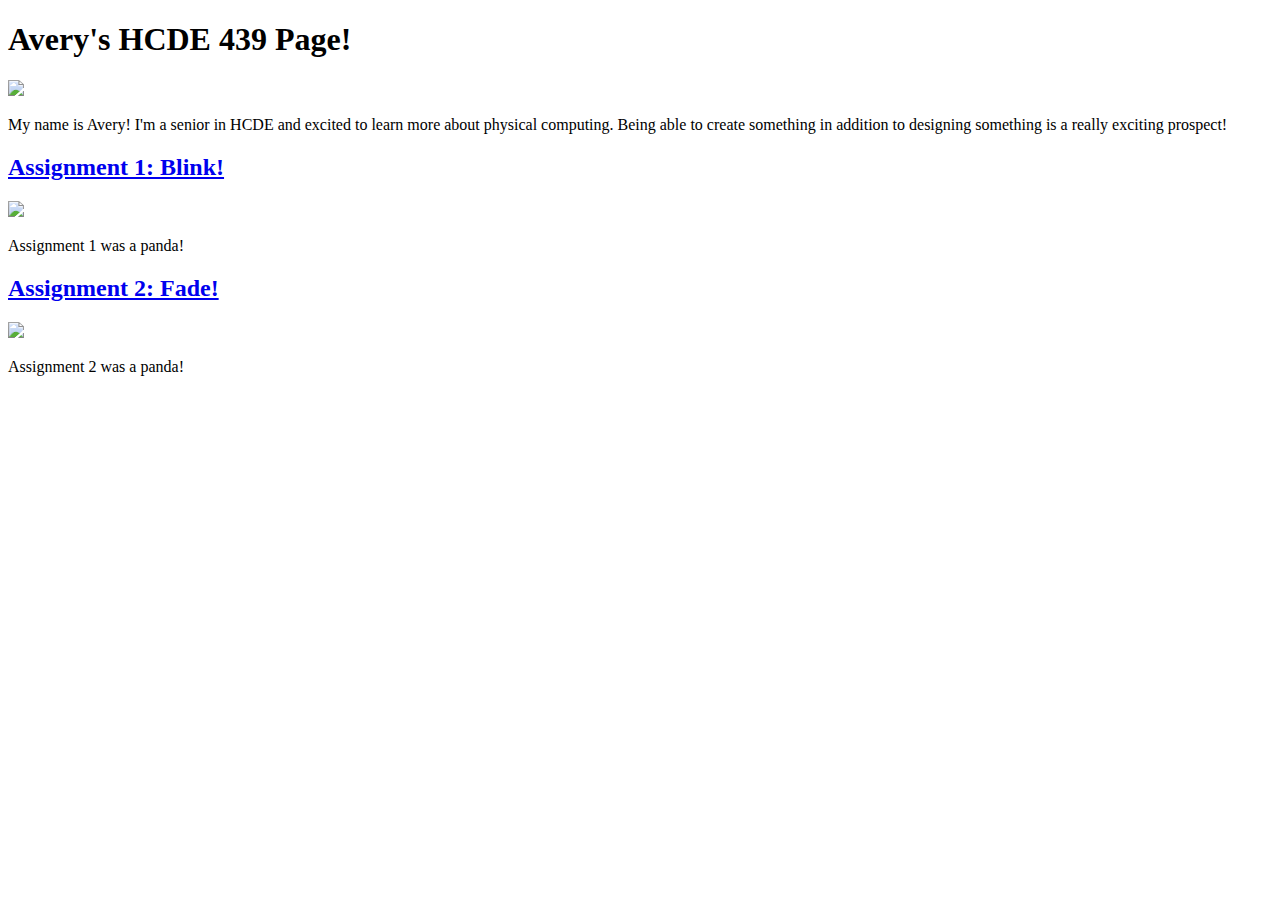
==== index.html @ 6f7af289 "Update index.html" ====
<!DOCTYPE html> 
<html> 
    <head> 
        <meta charset="utf-8"> 
        <meta name="viewport" content="width=device-width, maximum-scale=1.0" />

        <title>Avery Wolf's HCDE 439 Page!</title> 

        <link href="style.css" media="screen" rel="stylesheet" type="text/css" />

    </head> 
    <body> 

        <div class="header">
            <h1>Avery's HCDE 439 Page!</h1>
            <p>
            <img src="red-panda.jpg" width=400></a>
            </p>
            <p>
            My name is Avery! I'm a senior in HCDE and excited to learn more about physical computing. Being able to create something in 
		    addition to designing something is a really exciting prospect!
            </p>
        </div>
        <div class="assignments">

            <div class="assignment">
              <a href="assignment1.html"><h2>Assignment 1: Blink!</h2>
                  <img src="red-panda.jpg" width=250></a>
                <p>
		Assignment 1 was a panda!
                </p>
            </div>

            <div class="assignment">
              <a href="assignment2.html"><h2>Assignment 2: Fade!</h2>
                  <img src="red-panda.jpg" width=250></a>
                <p>
		Assignment 2 was a panda!
                </p>
            </div>
	</div>
    </body>
</html>
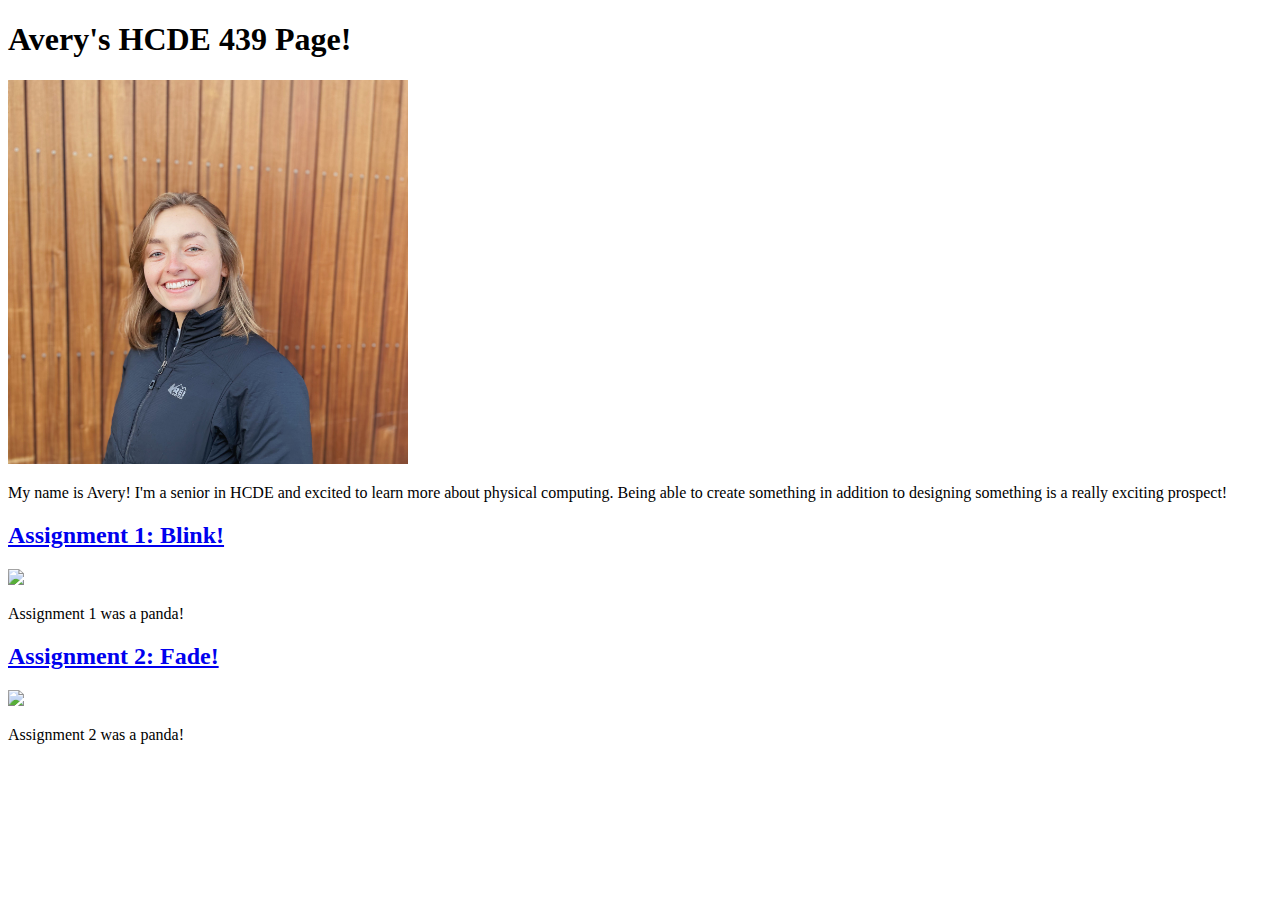
==== commit 52c6e126: "Update index.html" ====
--- a/index.html
+++ b/index.html
@@ -14,7 +14,7 @@
         <div class="header">
             <h1>Avery's HCDE 439 Page!</h1>
             <p>
-            <img src="red-panda.jpg" width=400></a>
+            <img src="linkedheadshot.jpg" width=400></a>
             </p>
             <p>
             My name is Avery! I'm a senior in HCDE and excited to learn more about physical computing. Being able to create something in 
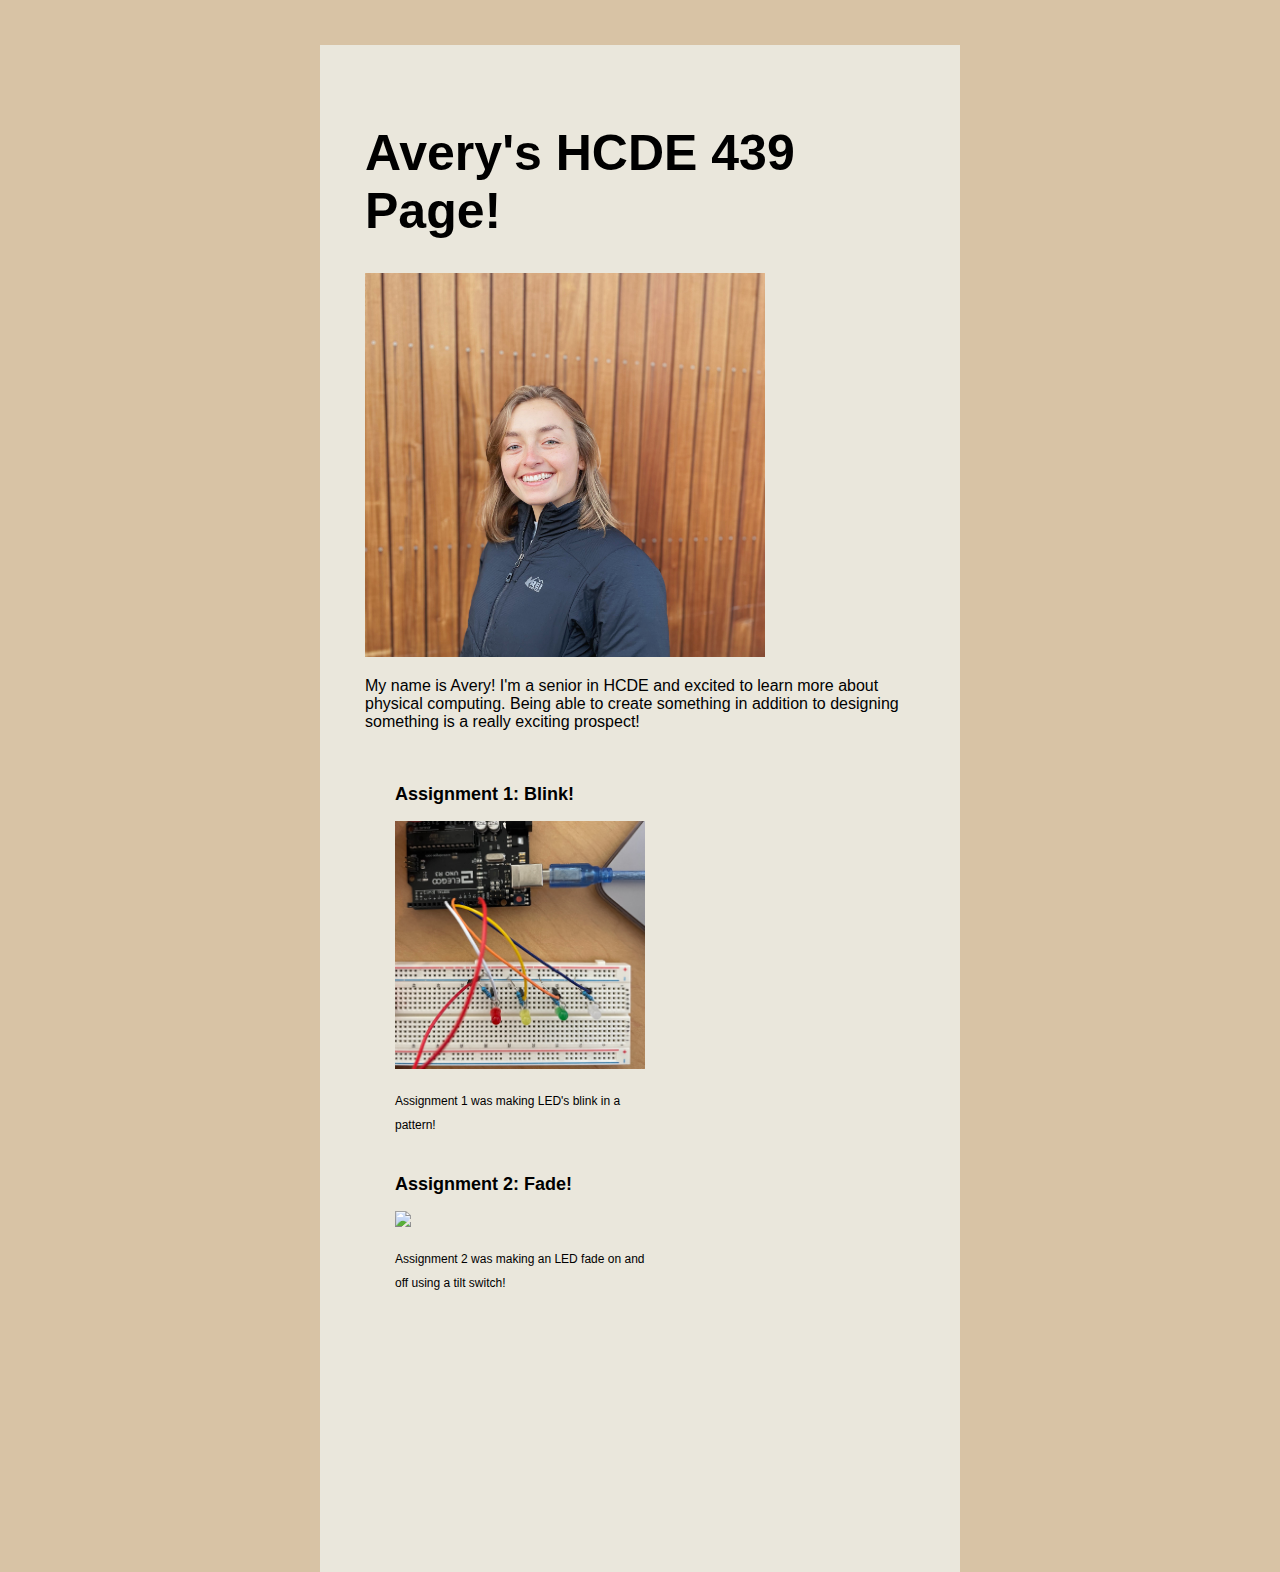
==== commit 938dd99b: "Update index.html" ====
--- a/index.html
+++ b/index.html
@@ -25,17 +25,17 @@
 
             <div class="assignment">
               <a href="assignment1.html"><h2>Assignment 1: Blink!</h2>
-                  <img src="red-panda.jpg" width=250></a>
+                  <img src="blinky.jpg" width=250></a>
                 <p>
-		Assignment 1 was a panda!
+		Assignment 1 was making LED's blink in a pattern!
                 </p>
             </div>
 
             <div class="assignment">
               <a href="assignment2.html"><h2>Assignment 2: Fade!</h2>
-                  <img src="red-panda.jpg" width=250></a>
+                  <img src="fadeassign.jpeg" width=250></a>
                 <p>
-		Assignment 2 was a panda!
+		Assignment 2 was making an LED fade on and off using a tilt switch!
                 </p>
             </div>
 	</div>
--- a/style.css
+++ b/style.css
@@ -0,0 +1,91 @@
+
+html, body {
+  padding: 45px 45px 45px 45px;
+  margin: 0;
+  font-family: 'helvetica', 'arial', 'sans';
+}
+
+html {
+  background: #D8C3A5
+}
+
+body {
+  background: #EAE7DC;
+  position: absolute;
+  left: 50%;
+  transform: translate(-50%);
+}
+
+h1,h2,h3,h4 {
+  font-family: 'helvetica', 'arial', 'sans';
+  text-align: left;
+  }
+
+a {
+  color: #000;
+}
+
+.header {
+  color: #000;
+  height: auto;
+}
+
+.code {
+  padding: 25px;
+}
+
+.center {
+  display: block;
+  margin-left: auto;
+  margin-right: auto;
+  width: 50%;
+}
+
+.header h1 {
+  font-size: 50px;
+  }
+
+.assignment {
+  font-size: 12px;
+  line-height: 24px;
+  font-family: 'helvetica', 'arial', 'sans';
+  padding: 20px 20px 20px 30px;
+  width: 250px;
+  height: 350px;
+  overflow: hidden;
+  float: left;
+}
+
+.assignment:hover { overflow:auto }
+
+.assignment a {
+    color: #000;
+    text-decoration: none;
+}
+
+.assignment a:hover {
+  background: #F06;
+  color: #F06;
+  text-decoration: none;
+}
+
+.footer {
+    width: 1100px;
+    float: left;
+    padding: 300px 0px 30px 30px;
+}
+
+.widebody {
+    width: 800px;
+    padding: 0px 30px 30px 30px;
+}
+
+.widebody a {
+}
+
+.widebody a:hover {
+  background: #F06;
+  color: #FFF;
+  text-decoration: none;
+}
+
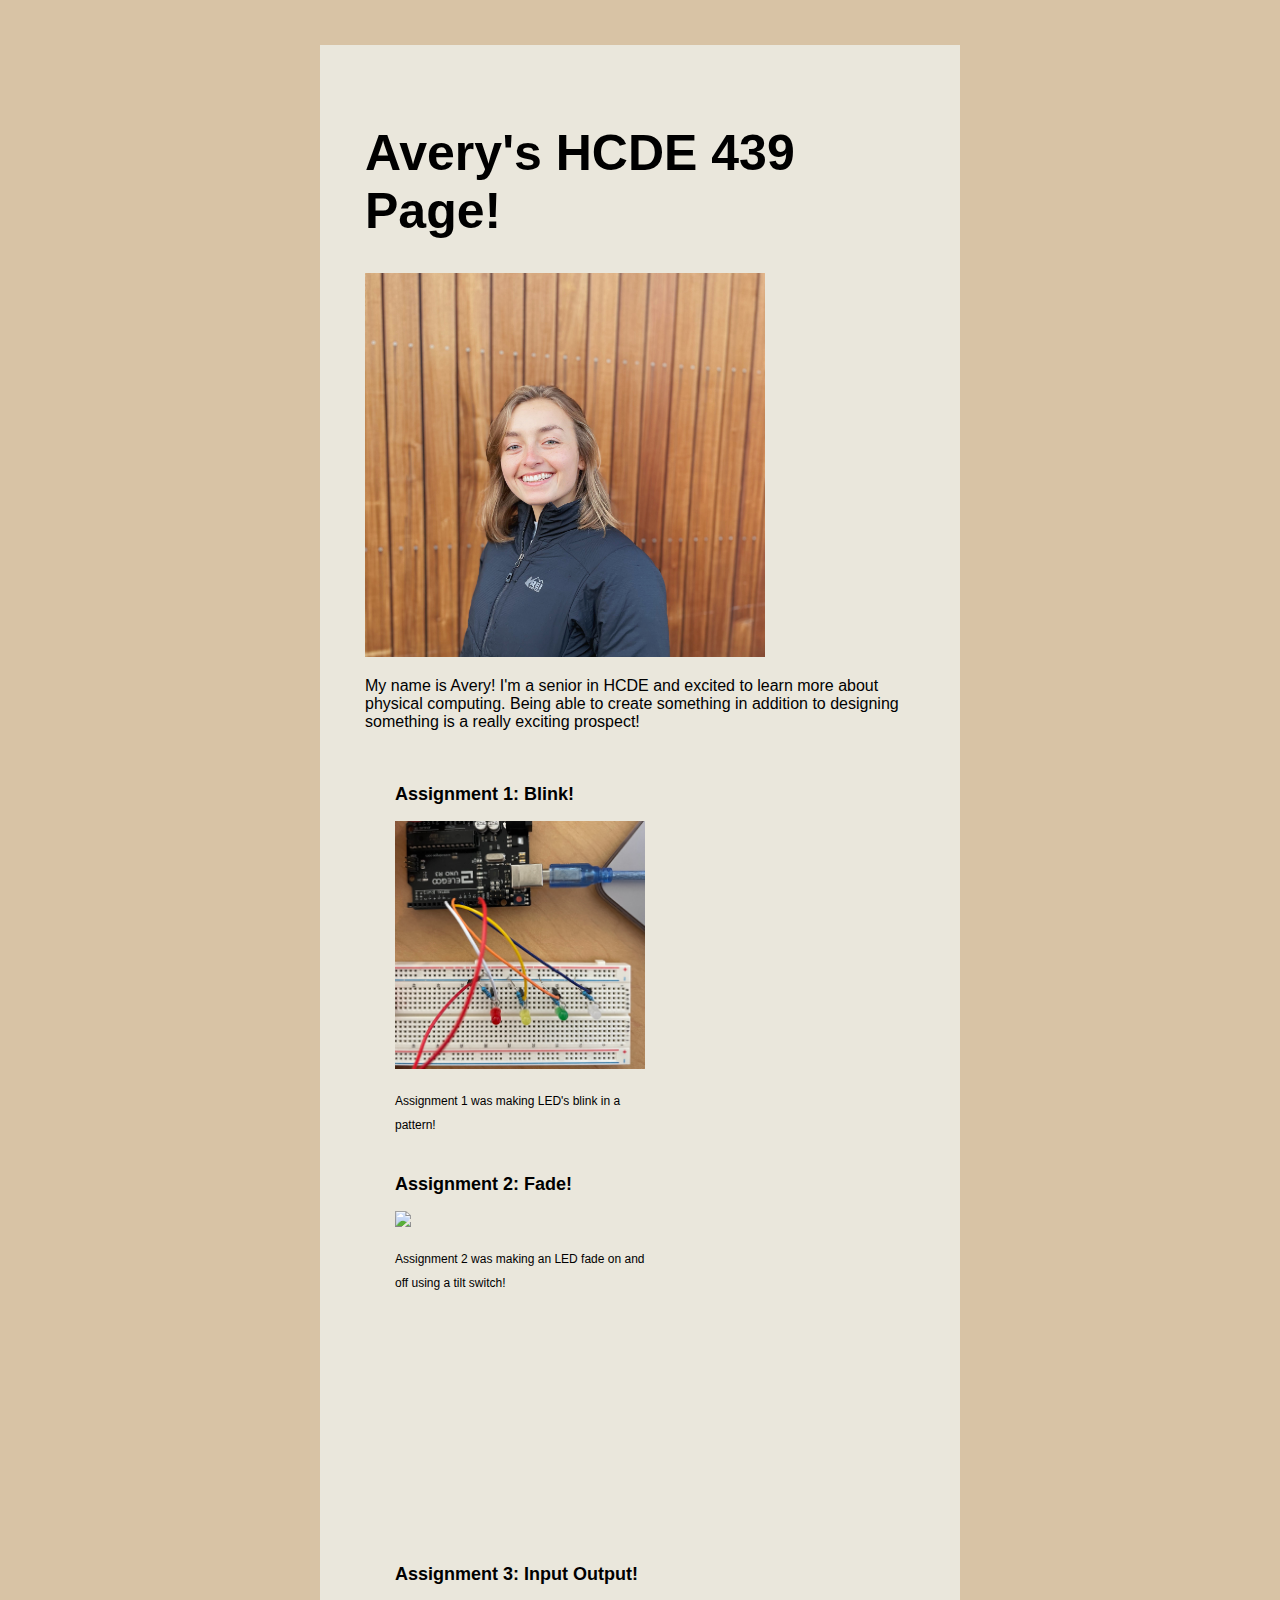
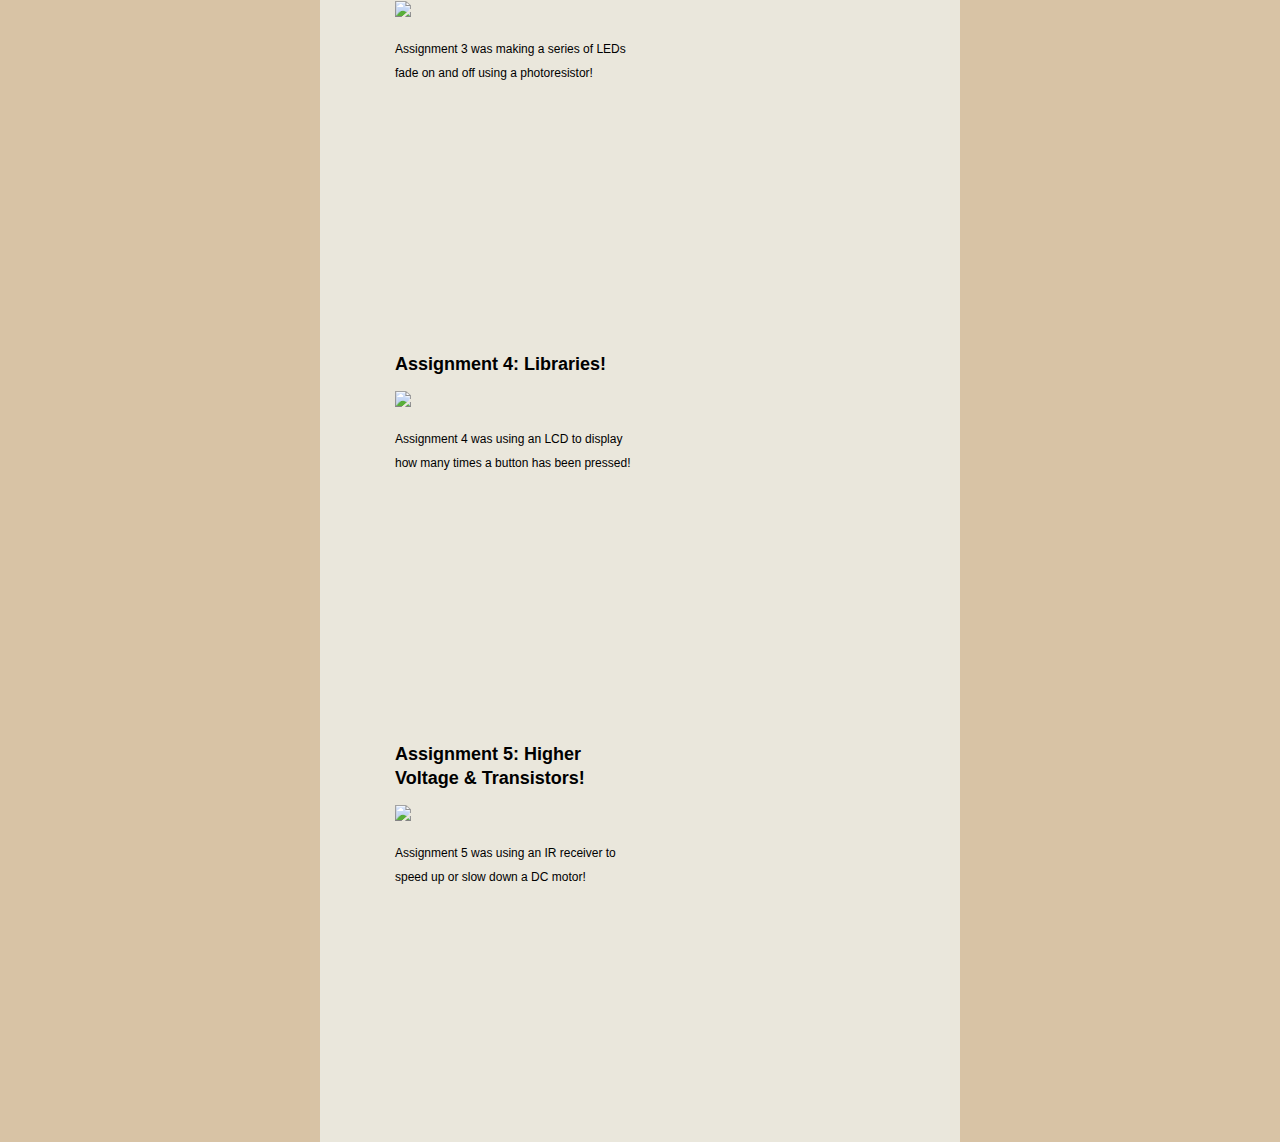
==== commit 4e3f26bd: "Update index.html" ====
--- a/index.html
+++ b/index.html
@@ -38,6 +38,30 @@
 		Assignment 2 was making an LED fade on and off using a tilt switch!
                 </p>
             </div>
+		
+	    <div class="assignment">
+              <a href="assignment3.html"><h2>Assignment 3: Input Output!</h2>
+                  <img src="input.png" width=250></a>
+                <p>
+		Assignment 3 was making a series of LEDs fade on and off using a photoresistor!
+                </p>
+            </div>
+
+	    <div class="assignment">
+              <a href="assignment4.html"><h2>Assignment 4: Libraries!</h2>
+                  <img src="a4.1.png" width=250></a>
+                <p>
+		Assignment 4 was using an LCD to display how many times a button has been pressed!
+                </p>
+            </div>
+		
+	    <div class="assignment">
+              <a href="assignment5.html"><h2>Assignment 5: Higher Voltage & Transistors!</h2>
+                  <img src="a4.1.png" width=250></a>
+                <p>
+		Assignment 5 was using an IR receiver to speed up or slow down a DC motor!
+                </p>
+            </div>
 	</div>
     </body>
 </html>
--- a/style.css
+++ b/style.css
@@ -30,9 +30,6 @@
   height: auto;
 }
 
-.code {
-  padding: 25px;
-}
 
 .center {
   display: block;
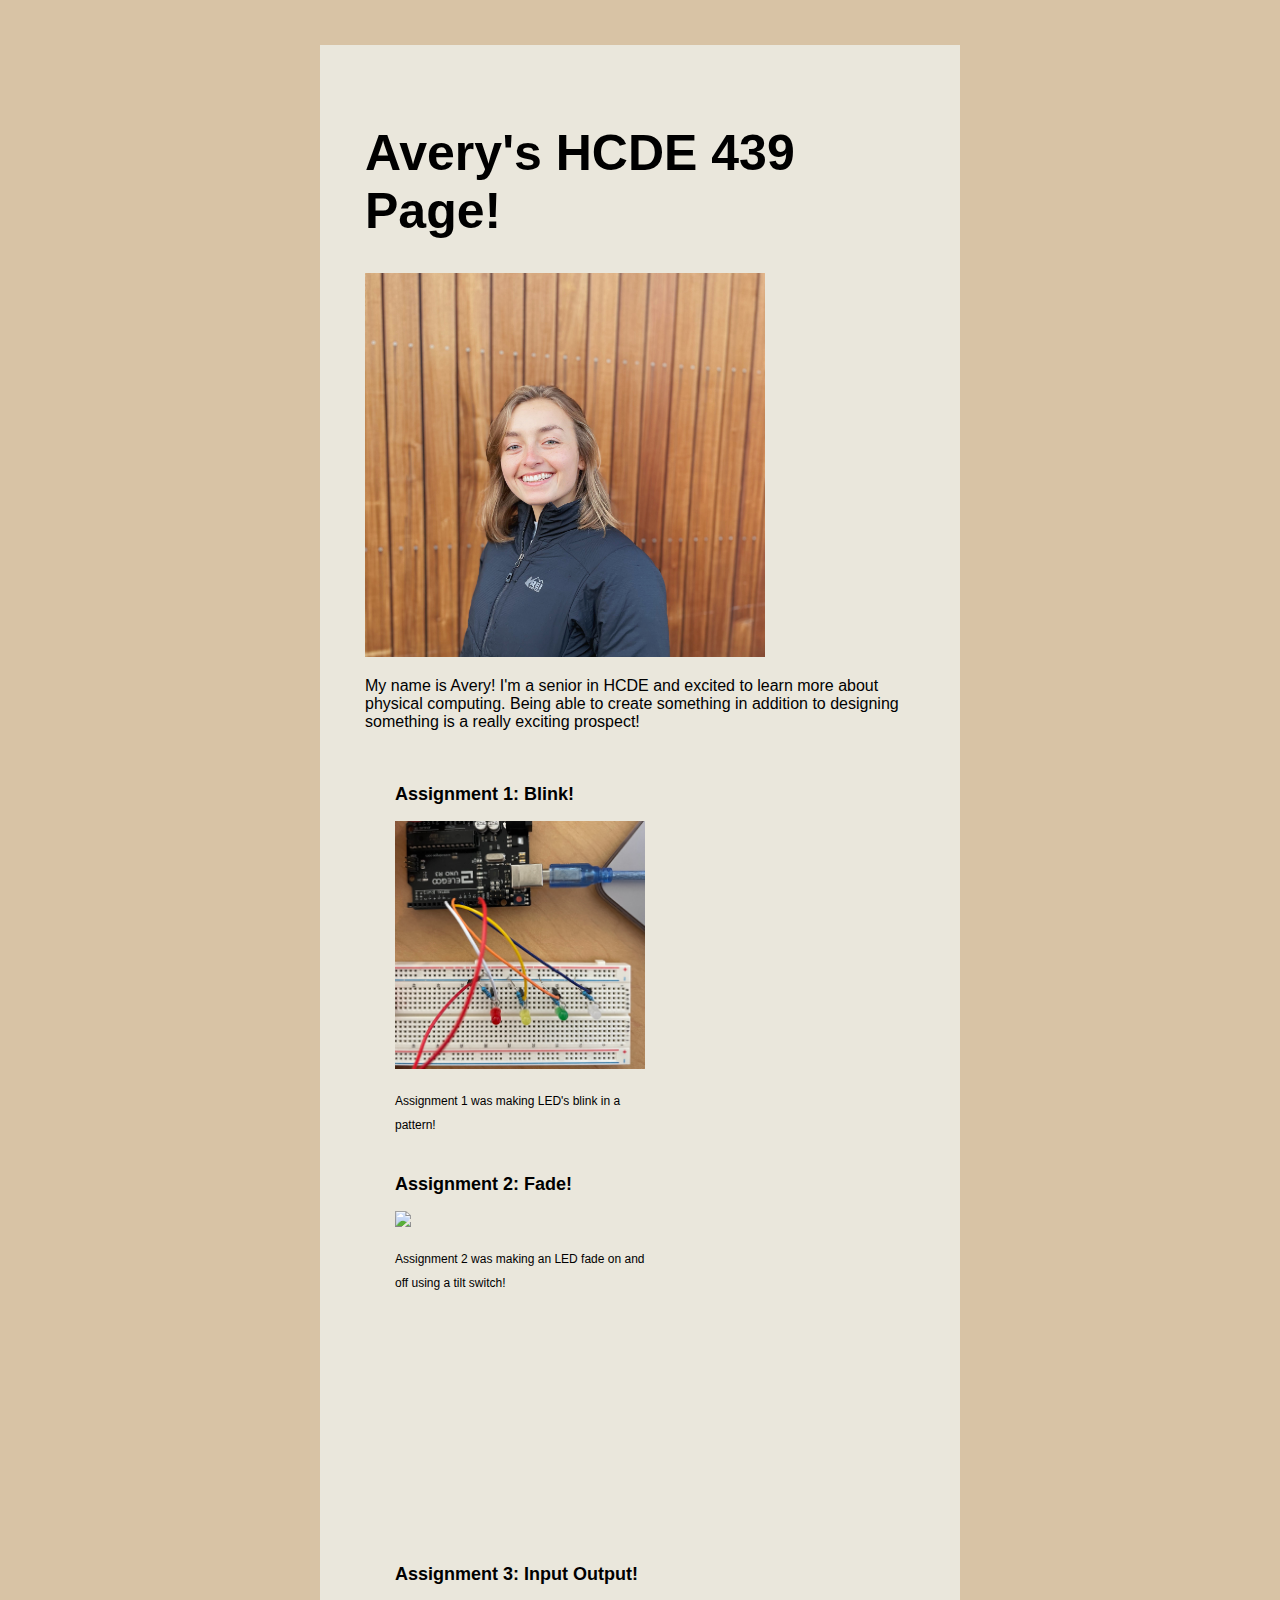
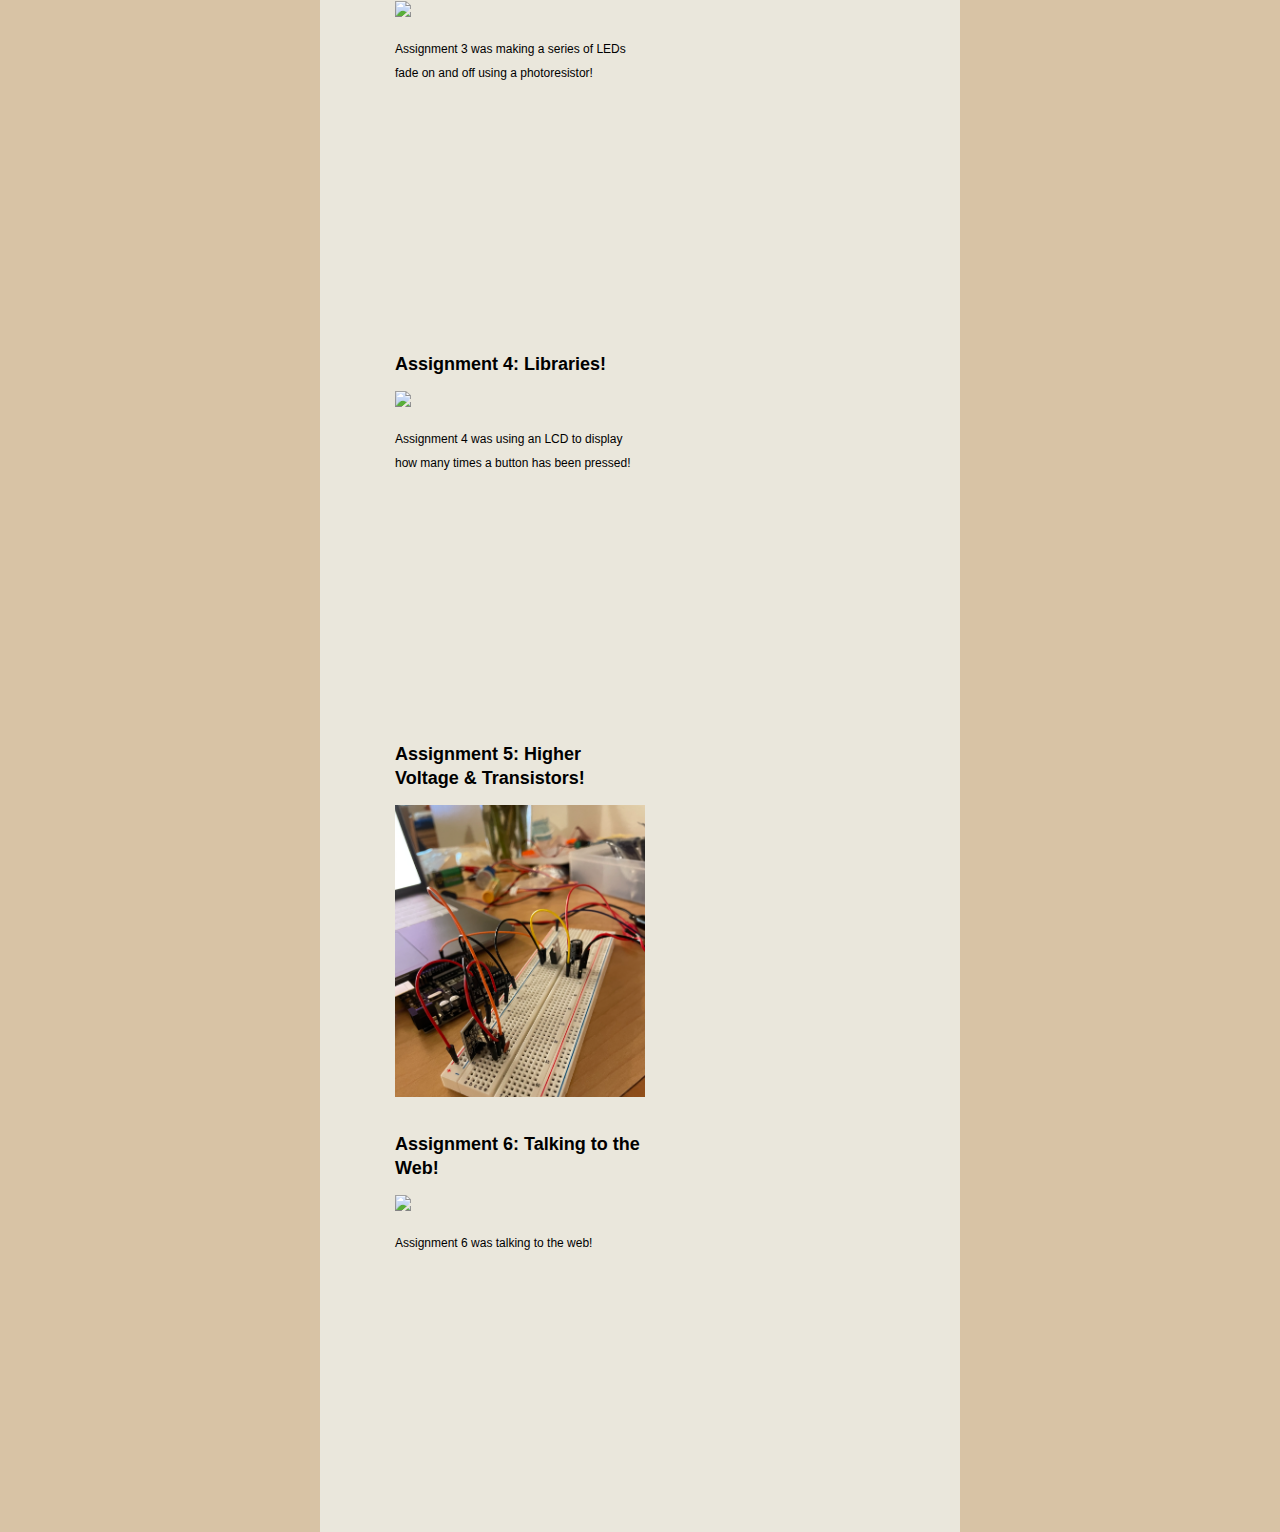
==== commit a446ed8f: "Update index.html" ====
--- a/index.html
+++ b/index.html
@@ -57,11 +57,19 @@
 		
 	    <div class="assignment">
               <a href="assignment5.html"><h2>Assignment 5: Higher Voltage & Transistors!</h2>
-                  <img src="a4.1.png" width=250></a>
+                  <img src="a5.2.png" width=250></a>
                 <p>
 		Assignment 5 was using an IR receiver to speed up or slow down a DC motor!
                 </p>
             </div>
+		
+	    <div class="assignment">
+              <a href="assignment6.html"><h2>Assignment 6: Talking to the Web!</h2>
+                  <img src="setup.png" width=250></a>
+                <p>
+		Assignment 6 was talking to the web!
+                </p>
+           </div>
 	</div>
     </body>
 </html>
